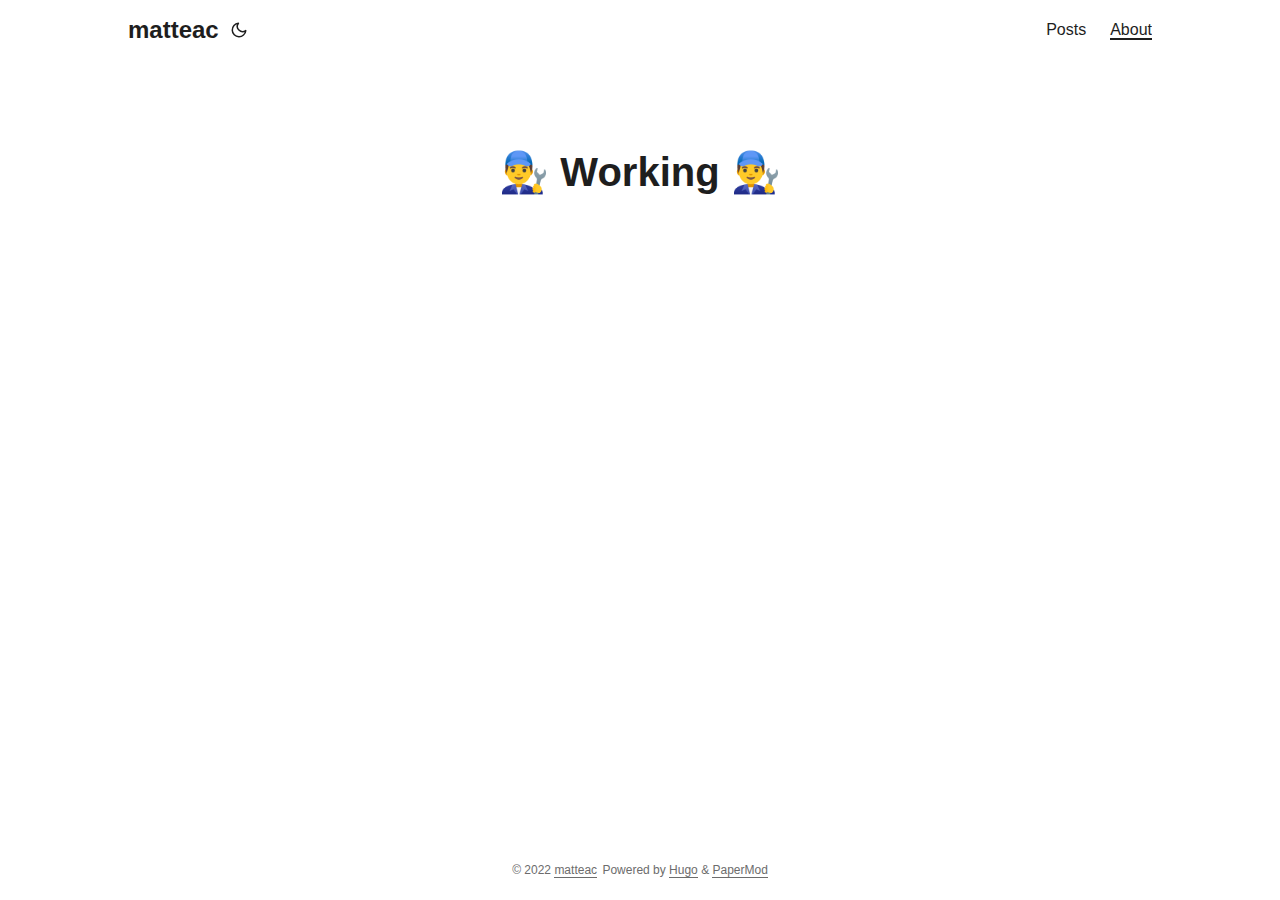
==== about/index.html @ 207a94a9 "_" ====
<!DOCTYPE html>
<html lang="en" dir="auto">

<head><meta charset="utf-8">
<meta http-equiv="X-UA-Compatible" content="IE=edge">
<meta name="viewport" content="width=device-width, initial-scale=1, shrink-to-fit=no">
<meta name="robots" content="index, follow">
<title>matteac</title>
<meta name="keywords" content="">
<meta name="description" content="👨‍🔧 Working 👨‍🔧">
<meta name="author" content="">
<link rel="canonical" href="https://matteac.github.io/about/">
<link crossorigin="anonymous" href="/assets/css/stylesheet.d14aed24764c28a12c6d45e40e3be982b000d5aaeb9db9fe483a40044fd19e97.css" integrity="sha256-0UrtJHZMKKEsbUXkDjvpgrAA1arrnbn&#43;SDpABE/Rnpc=" rel="preload stylesheet" as="style">
<script defer crossorigin="anonymous" src="/assets/js/highlight.f413e19d0714851f6474e7ee9632408e58ac146fbdbe62747134bea2fa3415e0.js" integrity="sha256-9BPhnQcUhR9kdOfuljJAjlisFG&#43;9vmJ0cTS&#43;ovo0FeA="
    onload="hljs.initHighlightingOnLoad();"></script>
<link rel="icon" href="https://matteac.github.io/favicon.ico">
<link rel="icon" type="image/png" sizes="16x16" href="https://matteac.github.io/favicon-16x16.png">
<link rel="icon" type="image/png" sizes="32x32" href="https://matteac.github.io/favicon-32x32.png">
<link rel="apple-touch-icon" href="https://matteac.github.io/apple-touch-icon.png">
<link rel="mask-icon" href="https://matteac.github.io/safari-pinned-tab.svg">
<meta name="theme-color" content="#2e2e33">
<meta name="msapplication-TileColor" content="#2e2e33">
<noscript>
    <style>
        #theme-toggle,
        .top-link {
            display: none;
        }

    </style>
    <style>
        @media (prefers-color-scheme: dark) {
            :root {
                --theme: rgb(29, 30, 32);
                --entry: rgb(46, 46, 51);
                --primary: rgb(218, 218, 219);
                --secondary: rgb(155, 156, 157);
                --tertiary: rgb(65, 66, 68);
                --content: rgb(196, 196, 197);
                --hljs-bg: rgb(46, 46, 51);
                --code-bg: rgb(55, 56, 62);
                --border: rgb(51, 51, 51);
            }

            .list {
                background: var(--theme);
            }

            .list:not(.dark)::-webkit-scrollbar-track {
                background: 0 0;
            }

            .list:not(.dark)::-webkit-scrollbar-thumb {
                border-color: var(--theme);
            }
        }

    </style>
</noscript><meta property="og:title" content="" />
<meta property="og:description" content="👨‍🔧 Working 👨‍🔧" />
<meta property="og:type" content="article" />
<meta property="og:url" content="https://matteac.github.io/about/" /><meta property="article:section" content="" />



<meta name="twitter:card" content="summary"/>
<meta name="twitter:title" content=""/>
<meta name="twitter:description" content="👨‍🔧 Working 👨‍🔧"/>


<script type="application/ld+json">
{
  "@context": "https://schema.org",
  "@type": "BreadcrumbList",
  "itemListElement": [
    {
      "@type": "ListItem",
      "position":  1 ,
      "name": "",
      "item": "https://matteac.github.io/about/"
    }
  ]
}
</script>
<script type="application/ld+json">
{
  "@context": "https://schema.org",
  "@type": "BlogPosting",
  "headline": "",
  "name": "",
  "description": "👨‍🔧 Working 👨‍🔧",
  "keywords": [
    
  ],
  "articleBody": "👨‍🔧 Working 👨‍🔧\n",
  "wordCount" : "3",
  "inLanguage": "en",
  "datePublished": "0001-01-01T00:00:00Z",
  "dateModified": "0001-01-01T00:00:00Z",
  "mainEntityOfPage": {
    "@type": "WebPage",
    "@id": "https://matteac.github.io/about/"
  },
  "publisher": {
    "@type": "Organization",
    "name": "matteac",
    "logo": {
      "@type": "ImageObject",
      "url": "https://matteac.github.io/favicon.ico"
    }
  }
}
</script>
</head>

<body class="" id="top">
<script>
    if (localStorage.getItem("pref-theme") === "dark") {
        document.body.classList.add('dark');
    } else if (localStorage.getItem("pref-theme") === "light") {
        document.body.classList.remove('dark')
    } else if (window.matchMedia('(prefers-color-scheme: dark)').matches) {
        document.body.classList.add('dark');
    }

</script>

<header class="header">
    <nav class="nav">
        <div class="logo">
            <a href="https://matteac.github.io/" accesskey="h" title="matteac (Alt + H)">matteac</a>
            <div class="logo-switches">
                <button id="theme-toggle" accesskey="t" title="(Alt + T)">
                    <svg id="moon" xmlns="http://www.w3.org/2000/svg" width="24" height="18" viewBox="0 0 24 24"
                        fill="none" stroke="currentColor" stroke-width="2" stroke-linecap="round"
                        stroke-linejoin="round">
                        <path d="M21 12.79A9 9 0 1 1 11.21 3 7 7 0 0 0 21 12.79z"></path>
                    </svg>
                    <svg id="sun" xmlns="http://www.w3.org/2000/svg" width="24" height="18" viewBox="0 0 24 24"
                        fill="none" stroke="currentColor" stroke-width="2" stroke-linecap="round"
                        stroke-linejoin="round">
                        <circle cx="12" cy="12" r="5"></circle>
                        <line x1="12" y1="1" x2="12" y2="3"></line>
                        <line x1="12" y1="21" x2="12" y2="23"></line>
                        <line x1="4.22" y1="4.22" x2="5.64" y2="5.64"></line>
                        <line x1="18.36" y1="18.36" x2="19.78" y2="19.78"></line>
                        <line x1="1" y1="12" x2="3" y2="12"></line>
                        <line x1="21" y1="12" x2="23" y2="12"></line>
                        <line x1="4.22" y1="19.78" x2="5.64" y2="18.36"></line>
                        <line x1="18.36" y1="5.64" x2="19.78" y2="4.22"></line>
                    </svg>
                </button>
            </div>
        </div>
        <ul id="menu">
            <li>
                <a href="https://matteac.github.io/posts" title="Posts">
                    <span>Posts</span>
                </a>
            </li>
            <li>
                <a href="https://matteac.github.io/about" title="About">
                    <span class="active">About</span>
                </a>
            </li>
        </ul>
    </nav>
</header>
<main class="main">

<article class="post-single">
  <header class="post-header">
    
    <h1 class="post-title">
      
    </h1>
    <div class="post-meta">

</div>
  </header> 
  <div class="post-content"><h1 id="p-styletext-align-center-working-p"><p style="text-align: center;">👨‍🔧 Working 👨‍🔧</p><a hidden class="anchor" aria-hidden="true" href="#p-styletext-align-center-working-p">#</a></h1>


  </div>

  <footer class="post-footer">
    <ul class="post-tags">
    </ul>
  </footer>
</article>
    </main>
    
<footer class="footer">
    <span>&copy; 2022 <a href="https://matteac.github.io/">matteac</a></span>
    <span>
        Powered by
        <a href="https://gohugo.io/" rel="noopener noreferrer" target="_blank">Hugo</a> &
        <a href="https://github.com/adityatelange/hugo-PaperMod/" rel="noopener" target="_blank">PaperMod</a>
    </span>
</footer>
<a href="#top" aria-label="go to top" title="Go to Top (Alt + G)" class="top-link" id="top-link" accesskey="g">
    <svg xmlns="http://www.w3.org/2000/svg" viewBox="0 0 12 6" fill="currentColor">
        <path d="M12 6H0l6-6z" />
    </svg>
</a>

<script>
    let menu = document.getElementById('menu')
    if (menu) {
        menu.scrollLeft = localStorage.getItem("menu-scroll-position");
        menu.onscroll = function () {
            localStorage.setItem("menu-scroll-position", menu.scrollLeft);
        }
    }

    document.querySelectorAll('a[href^="#"]').forEach(anchor => {
        anchor.addEventListener("click", function (e) {
            e.preventDefault();
            var id = this.getAttribute("href").substr(1);
            if (!window.matchMedia('(prefers-reduced-motion: reduce)').matches) {
                document.querySelector(`[id='${decodeURIComponent(id)}']`).scrollIntoView({
                    behavior: "smooth"
                });
            } else {
                document.querySelector(`[id='${decodeURIComponent(id)}']`).scrollIntoView();
            }
            if (id === "top") {
                history.replaceState(null, null, " ");
            } else {
                history.pushState(null, null, `#${id}`);
            }
        });
    });

</script>
<script>
    var mybutton = document.getElementById("top-link");
    window.onscroll = function () {
        if (document.body.scrollTop > 800 || document.documentElement.scrollTop > 800) {
            mybutton.style.visibility = "visible";
            mybutton.style.opacity = "1";
        } else {
            mybutton.style.visibility = "hidden";
            mybutton.style.opacity = "0";
        }
    };

</script>
<script>
    document.getElementById("theme-toggle").addEventListener("click", () => {
        if (document.body.className.includes("dark")) {
            document.body.classList.remove('dark');
            localStorage.setItem("pref-theme", 'light');
        } else {
            document.body.classList.add('dark');
            localStorage.setItem("pref-theme", 'dark');
        }
    })

</script>
</body>

</html>
---- assets/css/stylesheet.d14aed24764c28a12c6d45e40e3be982b000d5aaeb9db9fe483a40044fd19e97.css ----
/*
  PaperMod v6
  License: MIT https://github.com/adityatelange/hugo-PaperMod/blob/master/LICENSE
  Copyright (c) 2020 nanxiaobei and adityatelange
  Copyright (c) 2021-2022 adityatelange
*/
:root{--gap:24px;--content-gap:20px;--nav-width:1024px;--main-width:720px;--header-height:60px;--footer-height:60px;--radius:8px;--theme:rgb(255, 255, 255);--entry:rgb(255, 255, 255);--primary:rgb(30, 30, 30);--secondary:rgb(108, 108, 108);--tertiary:rgb(214, 214, 214);--content:rgb(31, 31, 31);--hljs-bg:rgb(28, 29, 33);--code-bg:rgb(245, 245, 245);--border:rgb(238, 238, 238)}.dark{--theme:rgb(29, 30, 32);--entry:rgb(46, 46, 51);--primary:rgb(218, 218, 219);--secondary:rgb(155, 156, 157);--tertiary:rgb(65, 66, 68);--content:rgb(196, 196, 197);--hljs-bg:rgb(46, 46, 51);--code-bg:rgb(55, 56, 62);--border:rgb(51, 51, 51)}.list{background:var(--code-bg)}.dark.list{background:var(--theme)}*,::after,::before{box-sizing:border-box}html{-webkit-tap-highlight-color:transparent;overflow-y:scroll}a,button,body,h1,h2,h3,h4,h5,h6{color:var(--primary)}body{font-family:-apple-system,BlinkMacSystemFont,segoe ui,Roboto,Oxygen,Ubuntu,Cantarell,open sans,helvetica neue,sans-serif;font-size:18px;line-height:1.6;word-break:break-word;background:var(--theme)}article,aside,figcaption,figure,footer,header,hgroup,main,nav,section,table{display:block}h1,h2,h3,h4,h5,h6{line-height:1.2}h1,h2,h3,h4,h5,h6,p{margin-top:0;margin-bottom:0}ul{padding:0}a{text-decoration:none}body,figure,ul{margin:0}table{width:100%;border-collapse:collapse;border-spacing:0;overflow-x:auto;word-break:keep-all}button,input,textarea{padding:0;font:inherit;background:0 0;border:0}input,textarea{outline:0}button,input[type=button],input[type=submit]{cursor:pointer}input:-webkit-autofill,textarea:-webkit-autofill{box-shadow:0 0 0 50px var(--theme)inset}img{display:block;max-width:100%}.not-found{position:absolute;left:0;right:0;height:80%;font-size:50px;font-weight:100;display:flex;flex-direction:column;align-items:center;justify-content:center;word-break:keep-all}.e404{font-size:120px;font-weight:700}.archive-posts{width:100%;font-size:16px}.archive-year{margin-top:40px}.archive-year:not(:last-of-type){border-bottom:2px solid var(--border)}.archive-month{display:flex;align-items:flex-start;padding:10px 0}.archive-month-header{margin:25px 0;width:200px}.archive-month:not(:last-of-type){border-bottom:1px solid var(--border)}.archive-entry{position:relative;padding:5px;margin:10px 0}.archive-entry-title{margin:5px 0;font-weight:400}.archive-count,.archive-meta{color:var(--secondary);font-size:14px}.footer,.top-link{font-size:12px;color:var(--secondary)}.footer{max-width:calc(var(--main-width) + var(--gap) * 2);margin:auto;padding:calc((var(--footer-height) - var(--gap))/2)var(--gap);text-align:center;line-height:24px}.footer span{margin-inline-start:1px;margin-inline-end:1px}.footer span:last-child{white-space:nowrap}.footer a{color:inherit;border-bottom:1px solid var(--secondary)}.footer a:hover{border-bottom:1px solid var(--primary)}.top-link{visibility:hidden;position:fixed;bottom:60px;right:30px;z-index:99;background:var(--tertiary);width:42px;height:42px;padding:12px;border-radius:64px;transition:visibility .5s,opacity .8s linear}.top-link,.top-link svg{filter:drop-shadow(0 0 0 var(--theme))}.footer a:hover,.top-link:hover{color:var(--primary)}.top-link:focus,#theme-toggle:focus{outline:0}.nav{display:flex;flex-wrap:wrap;justify-content:space-between;max-width:calc(var(--nav-width) + var(--gap) * 2);margin-inline-start:auto;margin-inline-end:auto;line-height:var(--header-height)}.nav a{display:block}.logo,#menu{display:flex;margin:auto var(--gap)}.logo{flex-wrap:inherit}.logo a{font-size:24px;font-weight:700}.logo a img,.logo a svg{display:inline;vertical-align:middle;pointer-events:none;transform:translate(0,-10%);border-radius:6px;margin-inline-end:8px}button#theme-toggle{font-size:26px;margin:auto 4px}body.dark #moon{vertical-align:middle;display:none}body:not(.dark) #sun{display:none}#menu{list-style:none;word-break:keep-all;overflow-x:auto;white-space:nowrap}#menu li+li{margin-inline-start:var(--gap)}#menu a{font-size:16px}#menu .active{font-weight:500;border-bottom:2px solid}.lang-switch li,.lang-switch ul,.logo-switches{display:inline-flex;margin:auto 4px}.lang-switch{display:flex;flex-wrap:inherit}.lang-switch a{margin:auto 3px;font-size:16px;font-weight:500}.logo-switches{flex-wrap:inherit}.main{position:relative;min-height:calc(100vh - var(--header-height) - var(--footer-height));max-width:calc(var(--main-width) + var(--gap) * 2);margin:auto;padding:var(--gap)}.page-header h1{font-size:40px}.pagination{display:flex}.pagination a{color:var(--theme);font-size:13px;line-height:36px;background:var(--primary);border-radius:calc(36px/2);padding:0 16px}.pagination .next{margin-inline-start:auto}.social-icons{padding:12px 0}.social-icons a:not(:last-of-type){margin-inline-end:12px}.social-icons a svg{height:26px;width:26px}code{direction:ltr}div.highlight,pre{position:relative}.copy-code{display:none;position:absolute;top:4px;right:4px;color:rgba(255,255,255,.8);background:rgba(78,78,78,.8);border-radius:var(--radius);padding:0 5px;font-size:14px;user-select:none}div.highlight:hover .copy-code,pre:hover .copy-code{display:block}.first-entry{position:relative;display:flex;flex-direction:column;justify-content:center;min-height:320px;margin:var(--gap)0 calc(var(--gap) * 2)}.first-entry .entry-header{overflow:hidden;display:-webkit-box;-webkit-box-orient:vertical;-webkit-line-clamp:3}.first-entry .entry-header h1{font-size:34px;line-height:1.3}.first-entry .entry-content{margin:14px 0;font-size:16px;-webkit-line-clamp:3}.first-entry .entry-footer{font-size:14px}.home-info .entry-content{-webkit-line-clamp:unset}.post-entry{position:relative;margin-bottom:var(--gap);padding:var(--gap);background:var(--entry);border-radius:var(--radius);transition:transform .1s;border:1px solid var(--border)}.post-entry:active{transform:scale(.96)}.tag-entry .entry-cover{display:none}.entry-header h2{font-size:24px;line-height:1.3}.entry-content{margin:8px 0;color:var(--secondary);font-size:14px;line-height:1.6;overflow:hidden;display:-webkit-box;-webkit-box-orient:vertical;-webkit-line-clamp:2}.entry-footer{color:var(--secondary);font-size:13px}.entry-link{position:absolute;left:0;right:0;top:0;bottom:0}.entry-cover,.entry-isdraft{font-size:14px;color:var(--secondary)}.entry-cover{margin-bottom:var(--gap);text-align:center}.entry-cover img{border-radius:var(--radius);pointer-events:none;width:100%;height:auto}.entry-cover a{color:var(--secondary);box-shadow:0 1px 0 var(--primary)}.page-header,.post-header{margin:24px auto var(--content-gap)}.post-title{margin-bottom:2px;font-size:40px}.post-description{margin-top:10px;margin-bottom:5px}.post-meta,.breadcrumbs{color:var(--secondary);font-size:14px;display:flex;flex-wrap:wrap}.post-meta .i18n_list li{display:inline-flex;list-style:none;margin:auto 3px;box-shadow:0 1px 0 var(--secondary)}.breadcrumbs a{font-size:16px}.post-content{color:var(--content)}.post-content h3,.post-content h4,.post-content h5,.post-content h6{margin:24px 0 16px}.post-content h1{margin:40px auto 32px;font-size:40px}.post-content h2{margin:32px auto 24px;font-size:32px}.post-content h3{font-size:24px}.post-content h4{font-size:16px}.post-content h5{font-size:14px}.post-content h6{font-size:12px}.post-content a,.toc a:hover{box-shadow:0 1px}.post-content a code{margin:auto 0;border-radius:0;box-shadow:0 -1px 0 var(--primary)inset}.post-content del{text-decoration:none;background:linear-gradient(to right,var(--primary) 100%,transparent 0)0/1px 1px repeat-x}.post-content dl,.post-content ol,.post-content p,.post-content figure,.post-content ul{margin-bottom:var(--content-gap)}.post-content ol,.post-content ul{padding-inline-start:20px}.post-content li{margin-top:5px}.post-content li p{margin-bottom:0}.post-content dl{display:flex;flex-wrap:wrap;margin:0}.post-content dt{width:25%;font-weight:700}.post-content dd{width:75%;margin-inline-start:0;padding-inline-start:10px}.post-content dd~dd,.post-content dt~dt{margin-top:10px}.post-content table{margin-bottom:32px}.post-content table th,.post-content table:not(.highlighttable,.highlight table,.gist .highlight) td{min-width:80px;padding:12px 8px;line-height:1.5;border-bottom:1px solid var(--border)}.post-content table th{font-size:14px;text-align:start}.post-content table:not(.highlighttable) td code:only-child{margin:auto 0}.post-content .highlight table{border-radius:var(--radius)}.post-content .highlight:not(table){margin:10px auto;background:var(--hljs-bg)!important;border-radius:var(--radius);direction:ltr}.post-content li>.highlight{margin-inline-end:0}.post-content ul pre{margin-inline-start:calc(var(--gap) * -2)}.post-content .highlight pre{margin:0}.post-content .highlighttable{table-layout:fixed}.post-content .highlighttable td:first-child{width:40px}.post-content .highlighttable td .linenodiv{padding-inline-end:0!important}.post-content .highlighttable td .highlight,.post-content .highlighttable td .linenodiv pre{margin-bottom:0}.post-content code{margin:auto 4px;padding:4px 6px;font-size:.78em;line-height:1.5;background:var(--code-bg);border-radius:2px}.post-content pre code{display:block;margin:auto 0;padding:10px;color:#d5d5d6;background:var(--hljs-bg)!important;border-radius:var(--radius);overflow-x:auto;word-break:break-all}.post-content blockquote{margin:20px 0;padding:0 14px;border-inline-start:3px solid var(--primary)}.post-content hr{margin:30px 0;height:2px;background:var(--tertiary);border:0}.post-content iframe{max-width:100%}.post-content img{border-radius:4px;margin:1rem 0}.post-content img[src*="#center"]{margin:1rem auto}.post-content figure.align-center{text-align:center}.post-content figure>figcaption{color:var(--primary);font-size:16px;font-weight:700;margin:8px 0 16px}.post-content figure>figcaption>p{color:var(--secondary);font-size:14px;font-weight:400}.toc{margin:0 2px 40px;border:1px solid var(--border);background:var(--code-bg);border-radius:var(--radius);padding:.4em}.dark .toc{background:var(--entry)}.toc details summary{cursor:zoom-in;margin-inline-start:20px}.toc details[open] summary{cursor:zoom-out}.toc .details{display:inline;font-weight:500}.toc .inner{margin:0 20px;padding:10px 20px}.toc li ul{margin-inline-start:var(--gap)}.toc summary:focus{outline:0}.post-footer{margin-top:56px}.post-tags li{display:inline-block;margin-inline-end:3px;margin-bottom:5px}.post-tags a,.share-buttons,.paginav{border-radius:var(--radius);background:var(--code-bg);border:1px solid var(--border)}.post-tags a{display:block;padding-inline-start:14px;padding-inline-end:14px;color:var(--secondary);font-size:14px;line-height:34px;background:var(--code-bg)}.post-tags a:hover,.paginav a:hover{background:var(--border)}.share-buttons{margin:14px 0;padding-inline-start:var(--radius);display:flex;justify-content:center;overflow-x:auto}.share-buttons a{margin-top:10px}.share-buttons a:not(:last-of-type){margin-inline-end:12px}h1:hover .anchor,h2:hover .anchor,h3:hover .anchor,h4:hover .anchor,h5:hover .anchor,h6:hover .anchor{display:inline-flex;color:var(--secondary);margin-inline-start:8px;font-weight:500;user-select:none}.paginav{margin:10px 0;display:flex;line-height:30px;border-radius:var(--radius)}.paginav a{padding-inline-start:14px;padding-inline-end:14px;border-radius:var(--radius)}.paginav .title{letter-spacing:1px;text-transform:uppercase;font-size:small;color:var(--secondary)}.paginav .prev,.paginav .next{width:50%}.paginav span:hover:not(.title){box-shadow:0 1px}.paginav .next{margin-inline-start:auto;text-align:right}[dir=rtl] .paginav .next{text-align:left}h1>a>svg{display:inline}img.in-text{display:inline;margin:auto}.buttons,.main .profile{display:flex;justify-content:center}.main .profile{align-items:center;min-height:calc(100vh - var(--header-height) - var(--footer-height) - (var(--gap) * 2));text-align:center}.profile .profile_inner h1{padding:12px 0}.profile img{display:inline-table;border-radius:50%}.buttons{flex-wrap:wrap;max-width:400px;margin:0 auto}.button{background:var(--tertiary);border-radius:var(--radius);margin:8px;padding:6px;transition:transform .1s}.button-inner{padding:0 8px}.button:active{transform:scale(.96)}#searchbox input{padding:4px 10px;width:100%;color:var(--primary);font-weight:700;border:2px solid var(--tertiary);border-radius:var(--radius)}#searchbox input:focus{border-color:var(--secondary)}#searchResults li{list-style:none;border-radius:var(--radius);padding:10px;margin:10px 0;position:relative;font-weight:500}#searchResults{margin:10px 0;width:100%}#searchResults li:active{transition:transform .1s;transform:scale(.98)}#searchResults a{position:absolute;width:100%;height:100%;top:0;left:0;outline:none}#searchResults .focus{transform:scale(.98);border:2px solid var(--tertiary)}.terms-tags li{display:inline-block;margin:10px;font-weight:500}.terms-tags a{display:block;padding:3px 10px;background:var(--tertiary);border-radius:6px;transition:transform .1s}.terms-tags a:active{background:var(--tertiary);transform:scale(.96)}.hljs-comment,.hljs-quote{color:#b6b18b}.hljs-deletion,.hljs-name,.hljs-regexp,.hljs-selector-class,.hljs-selector-id,.hljs-tag,.hljs-template-variable,.hljs-variable{color:#eb3c54}.hljs-built_in,.hljs-builtin-name,.hljs-link,.hljs-literal,.hljs-meta,.hljs-number,.hljs-params,.hljs-type{color:#e7ce56}.hljs-attribute{color:#ee7c2b}.hljs-addition,.hljs-bullet,.hljs-string,.hljs-symbol{color:#4fb4d7}.hljs-section,.hljs-title{color:#78bb65}.hljs-keyword,.hljs-selector-tag{color:#b45ea4}.hljs{display:block;overflow-x:auto;background:#1c1d21;color:#c0c5ce;padding:.5em}.hljs-emphasis{font-style:italic}.hljs-strong{font-weight:700}::-webkit-scrollbar-track{background:0 0}.list:not(.dark)::-webkit-scrollbar-track{background:var(--code-bg)}::-webkit-scrollbar-thumb{background:var(--tertiary);border:5px solid var(--theme);border-radius:var(--radius)}.list:not(.dark)::-webkit-scrollbar-thumb{border:5px solid var(--code-bg)}::-webkit-scrollbar-thumb:hover{background:var(--secondary)}::-webkit-scrollbar:not(.highlighttable,.highlight table,.gist .highlight){background:var(--theme)}.post-content .highlighttable td .highlight pre code::-webkit-scrollbar{display:none}.post-content :not(table) ::-webkit-scrollbar-thumb{border:2px solid var(--hljs-bg);background:#717175}.post-content :not(table) ::-webkit-scrollbar-thumb:hover{background:#a3a3a5}.gist table::-webkit-scrollbar-thumb{border:2px solid #fff;background:#adadad}.gist table::-webkit-scrollbar-thumb:hover{background:#707070}.post-content table::-webkit-scrollbar-thumb{border-width:2px}@media screen and (min-width:768px){::-webkit-scrollbar{width:19px;height:11px}}@media screen and (max-width:768px){:root{--gap:14px}.profile img{transform:scale(.85)}.first-entry{min-height:260px}.archive-month{flex-direction:column}.archive-year{margin-top:20px}.footer{padding:calc((var(--footer-height) - var(--gap) - 10px)/2)var(--gap)}}@media screen and (max-width:900px){.list .top-link{transform:translateY(-5rem)}}@media(prefers-reduced-motion){.terms-tags a:active,.button:active,.post-entry:active,.top-link,#searchResults .focus,#searchResults li:active{transform:none}}
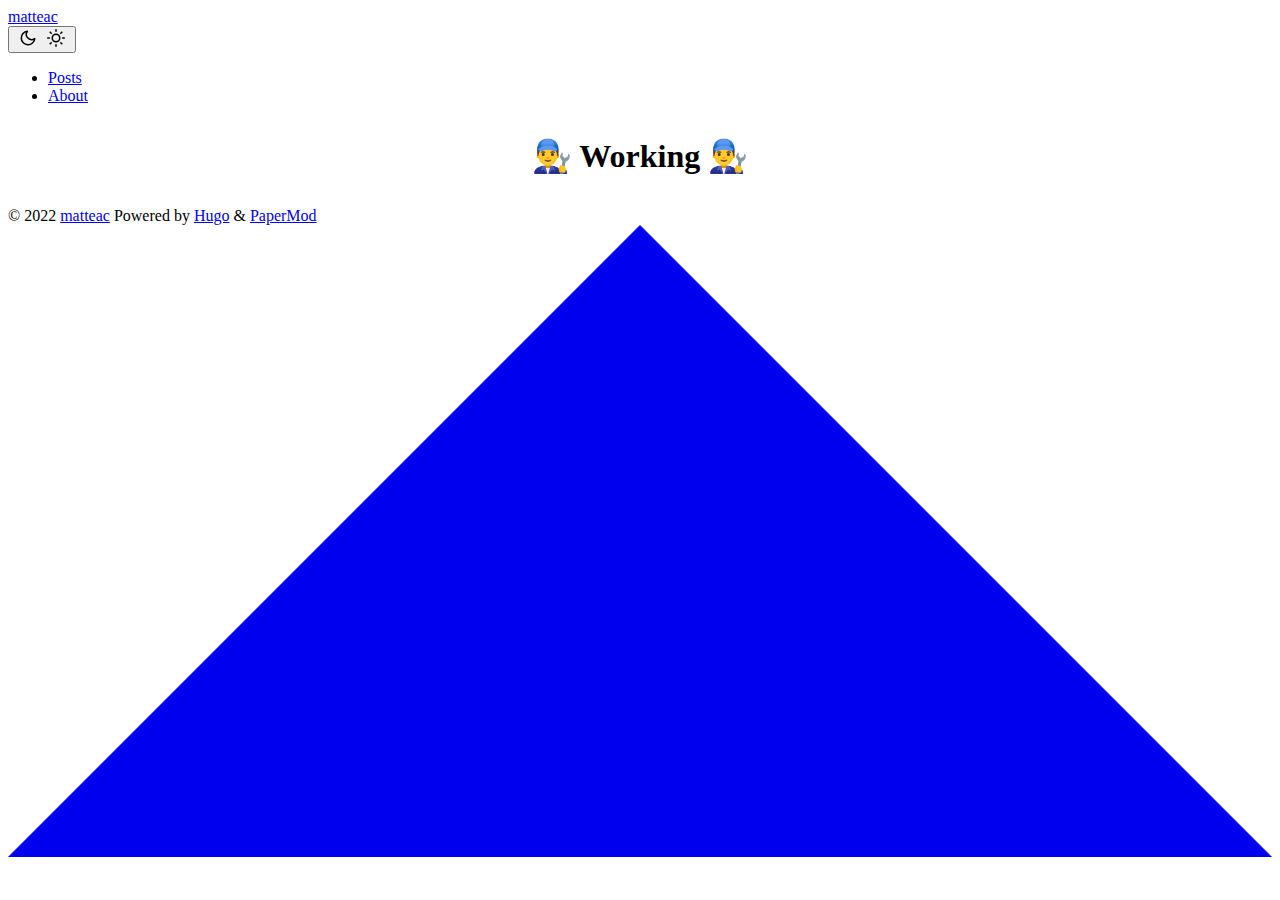
==== commit fe985e97: "_" ====
--- a/about/index.html
+++ b/about/index.html
@@ -9,15 +9,15 @@
 <meta name="keywords" content="">
 <meta name="description" content="👨‍🔧 Working 👨‍🔧">
 <meta name="author" content="">
-<link rel="canonical" href="https://matteac.github.io/about/">
-<link crossorigin="anonymous" href="/assets/css/stylesheet.d14aed24764c28a12c6d45e40e3be982b000d5aaeb9db9fe483a40044fd19e97.css" integrity="sha256-0UrtJHZMKKEsbUXkDjvpgrAA1arrnbn&#43;SDpABE/Rnpc=" rel="preload stylesheet" as="style">
-<script defer crossorigin="anonymous" src="/assets/js/highlight.f413e19d0714851f6474e7ee9632408e58ac146fbdbe62747134bea2fa3415e0.js" integrity="sha256-9BPhnQcUhR9kdOfuljJAjlisFG&#43;9vmJ0cTS&#43;ovo0FeA="
+<link rel="canonical" href="https://matteac.github.io/blog/about/">
+<link crossorigin="anonymous" href="/blog/assets/css/stylesheet.d14aed24764c28a12c6d45e40e3be982b000d5aaeb9db9fe483a40044fd19e97.css" integrity="sha256-0UrtJHZMKKEsbUXkDjvpgrAA1arrnbn&#43;SDpABE/Rnpc=" rel="preload stylesheet" as="style">
+<script defer crossorigin="anonymous" src="/blog/assets/js/highlight.f413e19d0714851f6474e7ee9632408e58ac146fbdbe62747134bea2fa3415e0.js" integrity="sha256-9BPhnQcUhR9kdOfuljJAjlisFG&#43;9vmJ0cTS&#43;ovo0FeA="
     onload="hljs.initHighlightingOnLoad();"></script>
-<link rel="icon" href="https://matteac.github.io/favicon.ico">
-<link rel="icon" type="image/png" sizes="16x16" href="https://matteac.github.io/favicon-16x16.png">
-<link rel="icon" type="image/png" sizes="32x32" href="https://matteac.github.io/favicon-32x32.png">
-<link rel="apple-touch-icon" href="https://matteac.github.io/apple-touch-icon.png">
-<link rel="mask-icon" href="https://matteac.github.io/safari-pinned-tab.svg">
+<link rel="icon" href="https://matteac.github.io/blog/favicon.ico">
+<link rel="icon" type="image/png" sizes="16x16" href="https://matteac.github.io/blog/favicon-16x16.png">
+<link rel="icon" type="image/png" sizes="32x32" href="https://matteac.github.io/blog/favicon-32x32.png">
+<link rel="apple-touch-icon" href="https://matteac.github.io/blog/apple-touch-icon.png">
+<link rel="mask-icon" href="https://matteac.github.io/blog/safari-pinned-tab.svg">
 <meta name="theme-color" content="#2e2e33">
 <meta name="msapplication-TileColor" content="#2e2e33">
 <noscript>
@@ -59,7 +59,7 @@
 </noscript><meta property="og:title" content="" />
 <meta property="og:description" content="👨‍🔧 Working 👨‍🔧" />
 <meta property="og:type" content="article" />
-<meta property="og:url" content="https://matteac.github.io/about/" /><meta property="article:section" content="" />
+<meta property="og:url" content="https://matteac.github.io/blog/about/" /><meta property="article:section" content="" />
 
 
 
@@ -72,12 +72,12 @@
 {
   "@context": "https://schema.org",
   "@type": "BreadcrumbList",
-  "itemListElement": [
+  "itemListElement": [, 
     {
       "@type": "ListItem",
-      "position":  1 ,
+      "position":  2 ,
       "name": "",
-      "item": "https://matteac.github.io/about/"
+      "item": "https://matteac.github.io/blog/about/"
     }
   ]
 }
@@ -99,14 +99,14 @@
   "dateModified": "0001-01-01T00:00:00Z",
   "mainEntityOfPage": {
     "@type": "WebPage",
-    "@id": "https://matteac.github.io/about/"
+    "@id": "https://matteac.github.io/blog/about/"
   },
   "publisher": {
     "@type": "Organization",
     "name": "matteac",
     "logo": {
       "@type": "ImageObject",
-      "url": "https://matteac.github.io/favicon.ico"
+      "url": "https://matteac.github.io/blog/favicon.ico"
     }
   }
 }
@@ -128,7 +128,7 @@
 <header class="header">
     <nav class="nav">
         <div class="logo">
-            <a href="https://matteac.github.io/" accesskey="h" title="matteac (Alt + H)">matteac</a>
+            <a href="https://matteac.github.io/blog" accesskey="h" title="matteac (Alt + H)">matteac</a>
             <div class="logo-switches">
                 <button id="theme-toggle" accesskey="t" title="(Alt + T)">
                     <svg id="moon" xmlns="http://www.w3.org/2000/svg" width="24" height="18" viewBox="0 0 24 24"
@@ -154,12 +154,12 @@
         </div>
         <ul id="menu">
             <li>
-                <a href="https://matteac.github.io/posts" title="Posts">
+                <a href="https://matteac.github.io/blog/posts" title="Posts">
                     <span>Posts</span>
                 </a>
             </li>
             <li>
-                <a href="https://matteac.github.io/about" title="About">
+                <a href="https://matteac.github.io/blog/about" title="About">
                     <span class="active">About</span>
                 </a>
             </li>
@@ -191,7 +191,7 @@
     </main>
     
 <footer class="footer">
-    <span>&copy; 2022 <a href="https://matteac.github.io/">matteac</a></span>
+    <span>&copy; 2022 <a href="https://matteac.github.io/blog">matteac</a></span>
     <span>
         Powered by
         <a href="https://gohugo.io/" rel="noopener noreferrer" target="_blank">Hugo</a> &
